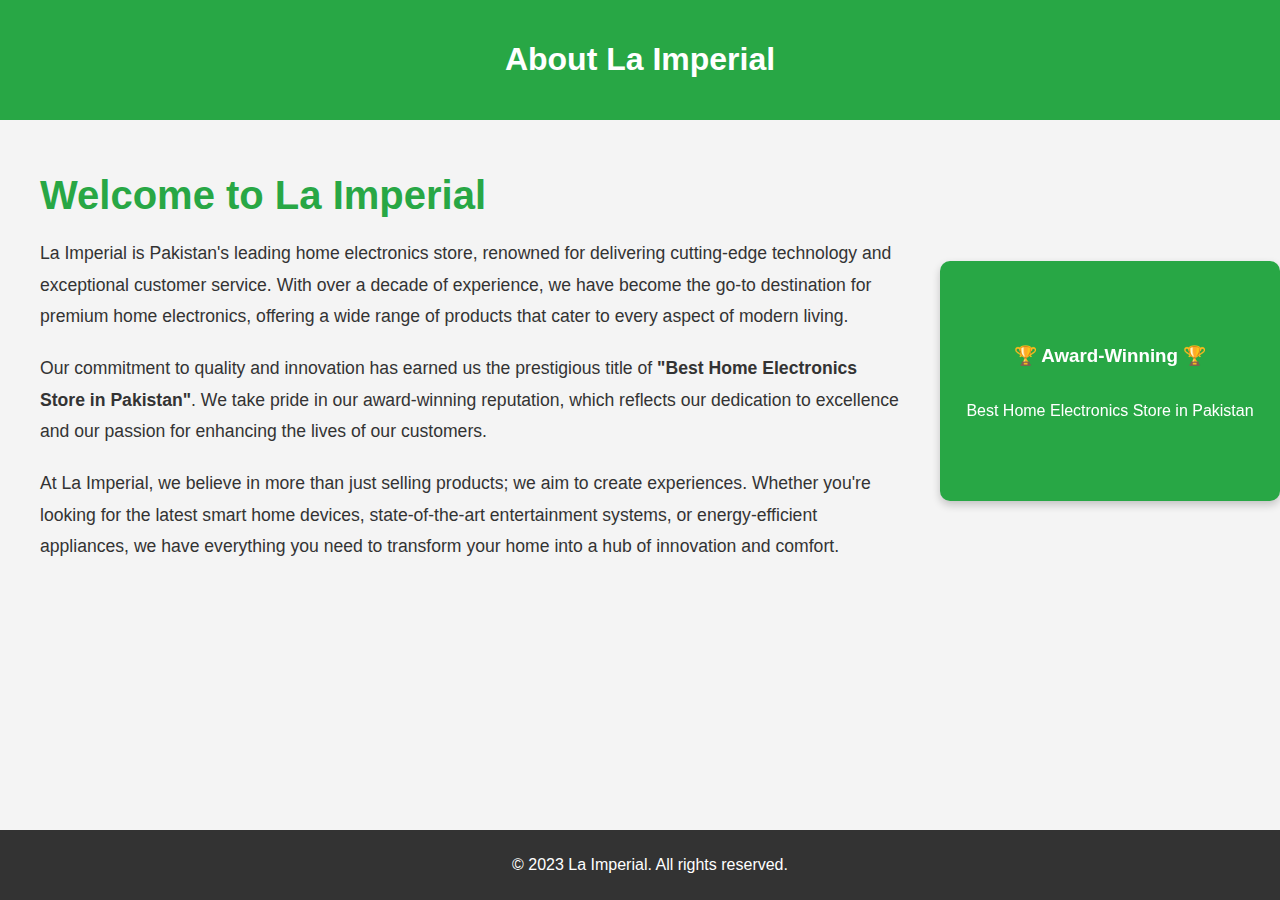
==== aboutpage.html @ eb657e34 "Add files via upload" ====
<!DOCTYPE html>
<html lang="en">
<head>
    <meta charset="UTF-8">
    <meta name="viewport" content="width=device-width, initial-scale=1.0">
    <title>About La Imperial</title>
    <link rel="stylesheet" href="aboutpage.css">
</head>
<body>
    <header>
        <h1>About La Imperial</h1>
    </header>

    <main>
        <section class="about-section">
            <div class="about-content">
                <h2>Welcome to La Imperial</h2>
                <p>
                    La Imperial is Pakistan's leading home electronics store, renowned for delivering cutting-edge technology and exceptional customer service. 
                    With over a decade of experience, we have become the go-to destination for premium home electronics, offering a wide range of products 
                    that cater to every aspect of modern living.
                </p>
                <p>
                    Our commitment to quality and innovation has earned us the prestigious title of <strong>"Best Home Electronics Store in Pakistan"</strong>. 
                    We take pride in our award-winning reputation, which reflects our dedication to excellence and our passion for enhancing the lives of our customers.
                </p>
                <p>
                    At La Imperial, we believe in more than just selling products; we aim to create experiences. Whether you're looking for the latest smart home devices, 
                    state-of-the-art entertainment systems, or energy-efficient appliances, we have everything you need to transform your home into a hub of innovation and comfort.
                </p>
            </div>

            <!-- 3D Rotating Card Animation -->
            <div class="animation-container">
                <div class="card" id="card">
                    <div class="card-front">
                        <h3>🏆 Award-Winning 🏆</h3>
                        <p>Best Home Electronics Store in Pakistan</p>
                    </div>
                    <div class="card-back">
                        <h3>Why Choose Us?</h3>
                        <ul>
                            <li>Premium Quality Products</li>
                            <li>Exceptional Customer Service</li>
                            <li>Innovative Solutions</li>
                            <li>Affordable Prices</li>
                        </ul>
                    </div>
                </div>
            </div>
        </section>
    </main>

    <footer>
        <p>&copy; 2023 La Imperial. All rights reserved.</p>
    </footer>

    <script src="script.js"></script>
</body>
</html>
---- aboutpage.css ----
/* General Styles */
body {
    font-family: Arial, sans-serif;
    background-color: #f4f4f4;
    margin: 0;
    padding: 0;
    color: #333;
}

header {
    background-color: #28a745;
    color: #fff;
    padding: 20px;
    text-align: center;
}

main {
    padding: 20px;
}

.about-section {
    display: flex;
    justify-content: space-between;
    align-items: center;
    gap: 40px;
    max-width: 1200px;
    margin: 0 auto;
}

.about-content {
    flex: 1;
}

.about-content h2 {
    font-size: 2.5rem;
    margin-bottom: 20px;
    color: #28a745;
}

.about-content p {
    font-size: 1.1rem;
    line-height: 1.8;
    margin-bottom: 20px;
}

/* 3D Rotating Card Animation */
.animation-container {
    perspective: 1000px;
    width: 300px;
    height: 200px;
}

.card {
    width: 100%;
    height: 100%;
    position: relative;
    transform-style: preserve-3d;
    transition: transform 1s;
    cursor: pointer;
}

.card:hover {
    transform: rotateY(180deg);
}

.card-front, .card-back {
    width: 100%;
    height: 100%;
    position: absolute;
    backface-visibility: hidden;
    display: flex;
    flex-direction: column;
    justify-content: center;
    align-items: center;
    border-radius: 10px;
    box-shadow: 0 4px 8px rgba(0, 0, 0, 0.2);
    padding: 20px;
    text-align: center;
}

.card-front {
    background-color: #28a745;
    color: #fff;
}

.card-back {
    background-color: #218838;
    color: #fff;
    transform: rotateY(180deg);
}

.card-back h3 {
    margin-bottom: 10px;
}

.card-back ul {
    list-style: none;
    padding: 0;
    margin: 0;
}

.card-back ul li {
    margin: 5px 0;
    font-size: 0.9rem;
}

/* Footer Styles */
footer {
    background-color: #333;
    color: #fff;
    text-align: center;
    padding: 10px;
    position: fixed;
    bottom: 0;
    width: 100%;
}
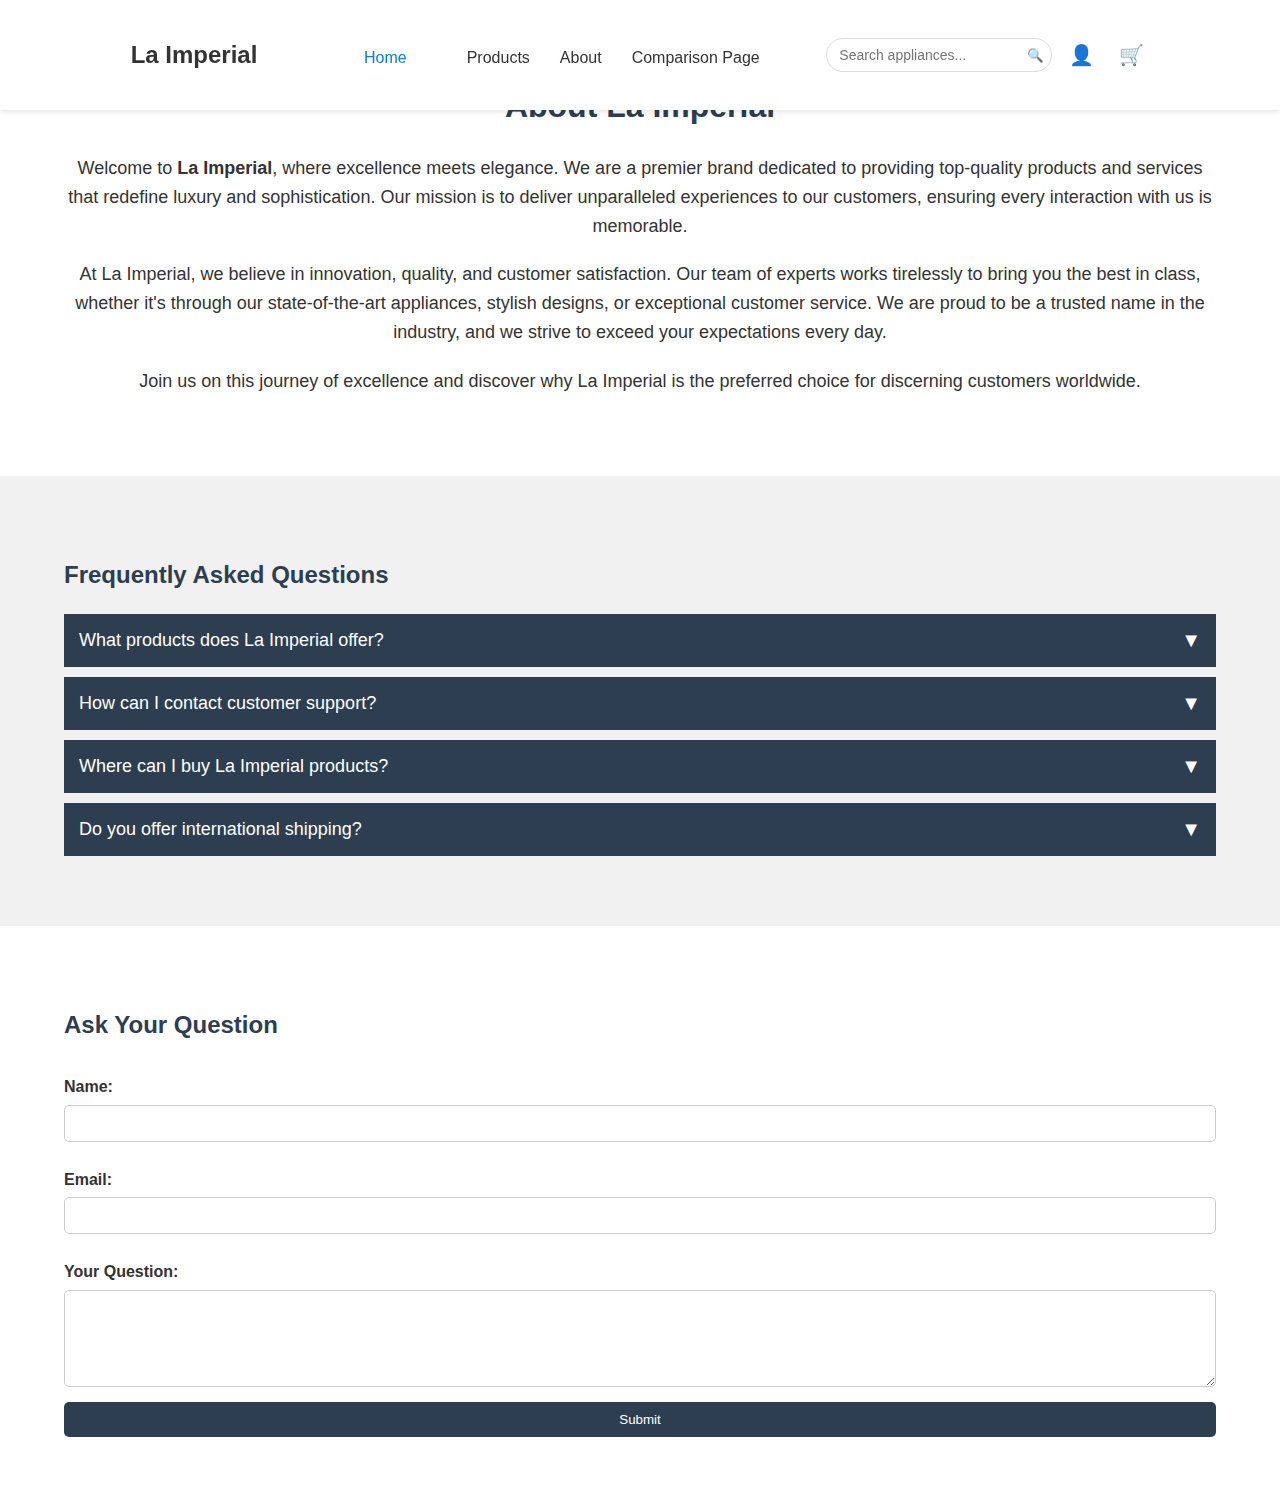
==== commit 6bdf6d99: "Your commit message describing the changes" ====
--- a/aboutpage.html
+++ b/aboutpage.html
@@ -3,58 +3,96 @@
 <head>
     <meta charset="UTF-8">
     <meta name="viewport" content="width=device-width, initial-scale=1.0">
-    <title>About La Imperial</title>
-    <link rel="stylesheet" href="aboutpage.css">
+    <title>About Us - La Imperial</title>
+    <link rel="stylesheet" href="aboutpage.css"> <!-- Link to external CSS -->
+    <script src="aboutpage.js" defer></script> <!-- Link to external JavaScript -->
 </head>
 <body>
-    <header>
-        <h1>About La Imperial</h1>
-    </header>
 
-    <main>
-        <section class="about-section">
-            <div class="about-content">
-                <h2>Welcome to La Imperial</h2>
-                <p>
-                    La Imperial is Pakistan's leading home electronics store, renowned for delivering cutting-edge technology and exceptional customer service. 
-                    With over a decade of experience, we have become the go-to destination for premium home electronics, offering a wide range of products 
-                    that cater to every aspect of modern living.
-                </p>
-                <p>
-                    Our commitment to quality and innovation has earned us the prestigious title of <strong>"Best Home Electronics Store in Pakistan"</strong>. 
-                    We take pride in our award-winning reputation, which reflects our dedication to excellence and our passion for enhancing the lives of our customers.
-                </p>
-                <p>
-                    At La Imperial, we believe in more than just selling products; we aim to create experiences. Whether you're looking for the latest smart home devices, 
-                    state-of-the-art entertainment systems, or energy-efficient appliances, we have everything you need to transform your home into a hub of innovation and comfort.
-                </p>
-            </div>
-
-            <!-- 3D Rotating Card Animation -->
-            <div class="animation-container">
-                <div class="card" id="card">
-                    <div class="card-front">
-                        <h3>🏆 Award-Winning 🏆</h3>
-                        <p>Best Home Electronics Store in Pakistan</p>
-                    </div>
-                    <div class="card-back">
-                        <h3>Why Choose Us?</h3>
-                        <ul>
-                            <li>Premium Quality Products</li>
-                            <li>Exceptional Customer Service</li>
-                            <li>Innovative Solutions</li>
-                            <li>Affordable Prices</li>
+            <!-- Header -->
+            <header class="header">
+                <div class="container">
+                    <a href="index.html" class="logo">La Imperial</a>
+                    <nav class="nav">
+                        <button class="mobile-menu-btn" id="menuBtn">☰</button>
+                        <ul class="nav-links" id="navLinks">
+                            <li><a href="index.html" class="active">Home</a></li>
+                            <li class="dropdown"></li>
+                            </li>
+                            <li><a href="product.html">Products</a></li>
+                            <li><a href="aboutpage.html">About</a></li>
+                            <li><a href="comparisonpage.html">Comparison Page </a></li>
                         </ul>
+                    </nav>
+                    <div class="header-icons">
+                        <div class="search-container">
+                            <input type="text" id="searchInput" placeholder="Search appliances...">
+                            <button class="search-btn">🔍</button>
+                        </div>
+                        <a href="loginpage.html" class="icon-btn">👤</a>
+                        <button class="icon-btn" > <a href="addtocart.html">🛒</a></button>
                     </div>
                 </div>
+            </header>
+
+    <!-- About Us Section -->
+    <section class="about-us">
+        <div class="container">
+            <h1>About La Imperial</h1>
+            <p>Welcome to <strong>La Imperial</strong>, where excellence meets elegance. We are a premier brand dedicated to providing top-quality products and services that redefine luxury and sophistication. Our mission is to deliver unparalleled experiences to our customers, ensuring every interaction with us is memorable.</p>
+            <p>At La Imperial, we believe in innovation, quality, and customer satisfaction. Our team of experts works tirelessly to bring you the best in class, whether it's through our state-of-the-art appliances, stylish designs, or exceptional customer service. We are proud to be a trusted name in the industry, and we strive to exceed your expectations every day.</p>
+            <p>Join us on this journey of excellence and discover why La Imperial is the preferred choice for discerning customers worldwide.</p>
+        </div>
+    </section>
+
+    <!-- FAQ Section -->
+    <section class="faq">
+        <div class="container">
+            <h2>Frequently Asked Questions</h2>
+            <div class="faq-item">
+                <button class="faq-question">What products does La Imperial offer? <span class="dropdown-icon">&#9660;</span></button>
+                <div class="faq-answer">
+                    <p>La Imperial offers a wide range of premium products, including home appliances, kitchen gadgets, and lifestyle accessories. Each product is designed with precision and crafted to perfection.</p>
+                </div>
             </div>
-        </section>
-    </main>
+            <div class="faq-item">
+                <button class="faq-question">How can I contact customer support? <span class="dropdown-icon">&#9660;</span></button>
+                <div class="faq-answer">
+                    <p>You can reach our customer support team by emailing <a href="mailto:support@laimperial.com">support@laimperial.com</a> or calling our toll-free number at +1-800-123-4567.</p>
+                </div>
+            </div>
+            <div class="faq-item">
+                <button class="faq-question">Where can I buy La Imperial products? <span class="dropdown-icon">&#9660;</span></button>
+                <div class="faq-answer">
+                    <p>Our products are available at leading retail stores and online through our official website. Visit <a href="https://www.laimperial.com">www.laimperial.com</a> to explore our collection.</p>
+                </div>
+            </div>
+            <div class="faq-item">
+                <button class="faq-question">Do you offer international shipping? <span class="dropdown-icon">&#9660;</span></button>
+                <div class="faq-answer">
+                    <p>Yes, we offer international shipping to most countries. Shipping costs and delivery times may vary depending on your location.</p>
+                </div>
+            </div>
+        </div>
+    </section>
 
-    <footer>
-        <p>&copy; 2023 La Imperial. All rights reserved.</p>
-    </footer>
+    <!-- Ask a Question Section -->
+    <section class="ask-question">
+        <div class="container">
+            <h2>Ask Your Question</h2>
+            <form id="question-form">
+                <label for="name">Name:</label>
+                <input type="text" id="name" name="name" required>
 
-    <script src="script.js"></script>
+                <label for="email">Email:</label>
+                <input type="email" id="email" name="email" required>
+
+                <label for="question">Your Question:</label>
+                <textarea id="question" name="question" rows="5" required></textarea>
+
+                <button type="submit">Submit</button>
+            </form>
+        </div>
+    </section>
 </body>
 </html>--- a/aboutpage.css
+++ b/aboutpage.css
@@ -1,116 +1,205 @@
 /* General Styles */
 body {
     font-family: Arial, sans-serif;
-    background-color: #f4f4f4;
+    line-height: 1.6;
     margin: 0;
     padding: 0;
+    background-color: #f9f9f9;
     color: #333;
 }
 
-header {
-    background-color: #28a745;
-    color: #fff;
-    padding: 20px;
-    text-align: center;
-}
-
-main {
-    padding: 20px;
-}
-
-.about-section {
-    display: flex;
-    justify-content: space-between;
-    align-items: center;
-    gap: 40px;
+.container {
+    width: 90%;
     max-width: 1200px;
     margin: 0 auto;
-}
-
-.about-content {
-    flex: 1;
-}
-
-.about-content h2 {
-    font-size: 2.5rem;
-    margin-bottom: 20px;
-    color: #28a745;
-}
-
-.about-content p {
-    font-size: 1.1rem;
-    line-height: 1.8;
-    margin-bottom: 20px;
-}
-
-/* 3D Rotating Card Animation */
-.animation-container {
-    perspective: 1000px;
-    width: 300px;
-    height: 200px;
-}
-
-.card {
+    padding: 20px 0;
+}
+
+h1, h2 {
+    color: #2c3e50;
+}
+
+/* About Us Section */
+.about-us {
+    background-color: #fff;
+    padding: 40px 0;
+    text-align: center;
+}
+
+.about-us p {
+    font-size: 18px;
+    margin: 20px 0;
+}
+
+/* FAQ Section */
+.faq {
+    background-color: #f1f1f1;
+    padding: 40px 0;
+}
+
+.faq-item {
+    margin-bottom: 10px;
+}
+
+.faq-question {
     width: 100%;
-    height: 100%;
+    padding: 15px;
+    text-align: left;
+    font-size: 18px;
+    background-color: #2c3e50;
+    color: #fff;
+    border: none;
+    cursor: pointer;
+    display: flex;
+    justify-content: space-between;
+    align-items: center;
+}
+
+.faq-question:hover {
+    background-color: #34495e;
+}
+
+.faq-answer {
+    padding: 15px;
+    background-color: #fff;
+    display: none;
+}
+
+.faq-answer p {
+    margin: 0;
+}
+
+.dropdown-icon {
+    font-size: 20px;
+}
+
+/* Ask a Question Section */
+.ask-question {
+    background-color: #fff;
+    padding: 40px 0;
+}
+
+.ask-question form {
+    display: flex;
+    flex-direction: column;
+}
+
+.ask-question label {
+    margin: 10px 0 5px;
+    font-weight: bold;
+}
+
+.ask-question input, .ask-question textarea {
+    padding: 10px;
+    margin-bottom: 15px;
+    border: 1px solid #ccc;
+    border-radius: 5px;
+}
+
+.ask-question button {
+    padding: 10px 20px;
+    background-color: #2c3e50;
+    color: #fff;
+    border: none;
+    cursor: pointer;
+    border-radius: 5px;
+}
+
+.ask-question button:hover {
+    background-color: #34495e;
+}
+
+/* Header Styles */
+.header {
+    background: #fff;
+    box-shadow: 0 2px 5px rgba(0,0,0,0.1);
+    position: fixed;
+    width: 100%;
+    top: 0;
+    z-index: 1000;
+  }
+  
+  .header .container {
+    display: flex;
+    justify-content: space-between;
+    align-items: center;
+    height: 70px;
+  }
+  
+  .logo {
+    font-size: 24px;
+    font-weight: bold;
+    color: #333;
+    text-decoration: none;
+    margin: auto;
+  }
+  
+  .nav-links {
+    display: flex;
+    list-style: none;
+    gap: 30px;
+    margin-top: 5%;
+  }
+  
+  .nav-links a {
+    color: #333;
+    text-decoration: none;
+    font-weight: 500;
+    transition: color 0.3s;
+  }
+  
+  .nav-links a:hover,
+  .nav-links a.active {
+    color: #007bff;
+  }
+  
+  .header-icons {
+    display: flex;
+    align-items: center;
+    gap: 15px;
+    margin: auto;
+  }
+  
+  .search-container {
     position: relative;
-    transform-style: preserve-3d;
-    transition: transform 1s;
-    cursor: pointer;
-}
-
-.card:hover {
-    transform: rotateY(180deg);
-}
-
-.card-front, .card-back {
-    width: 100%;
-    height: 100%;
-    position: absolute;
-    backface-visibility: hidden;
-    display: flex;
-    flex-direction: column;
-    justify-content: center;
-    align-items: center;
-    border-radius: 10px;
-    box-shadow: 0 4px 8px rgba(0, 0, 0, 0.2);
-    padding: 20px;
-    text-align: center;
-}
-
-.card-front {
-    background-color: #28a745;
-    color: #fff;
-}
-
-.card-back {
-    background-color: #218838;
-    color: #fff;
-    transform: rotateY(180deg);
-}
-
-.card-back h3 {
-    margin-bottom: 10px;
-}
-
-.card-back ul {
-    list-style: none;
-    padding: 0;
-    margin: 0;
-}
-
-.card-back ul li {
-    margin: 5px 0;
-    font-size: 0.9rem;
-}
-
-/* Footer Styles */
-footer {
-    background-color: #333;
-    color: #fff;
-    text-align: center;
-    padding: 10px;
-    position: fixed;
-    bottom: 0;
-    width: 100%;
-}+    display: flex;
+    align-items: center;
+    margin: auto;
+  }
+  
+  #searchInput {
+    padding: 8px 12px;
+    border: 1px solid #ddd;
+    border-radius: 20px;
+    width: 200px;
+    font-size: 14px;
+  }
+  
+  .search-btn {
+    background: none;
+    border: none;
+    cursor: pointer;
+    padding: 5px;
+    margin-left: -30px;
+  }
+  
+  .icon-btn {
+    background: none;
+    border: none;
+    font-size: 20px;
+    cursor: pointer;
+    padding: 5px;
+    text-decoration: none;
+
+  }
+  .icon-btn a{
+    text-decoration: none;
+  }
+  
+  .mobile-menu-btn {
+    display: none;
+    background: none;
+    border: none;
+    font-size: 24px;
+    cursor: pointer;
+  }